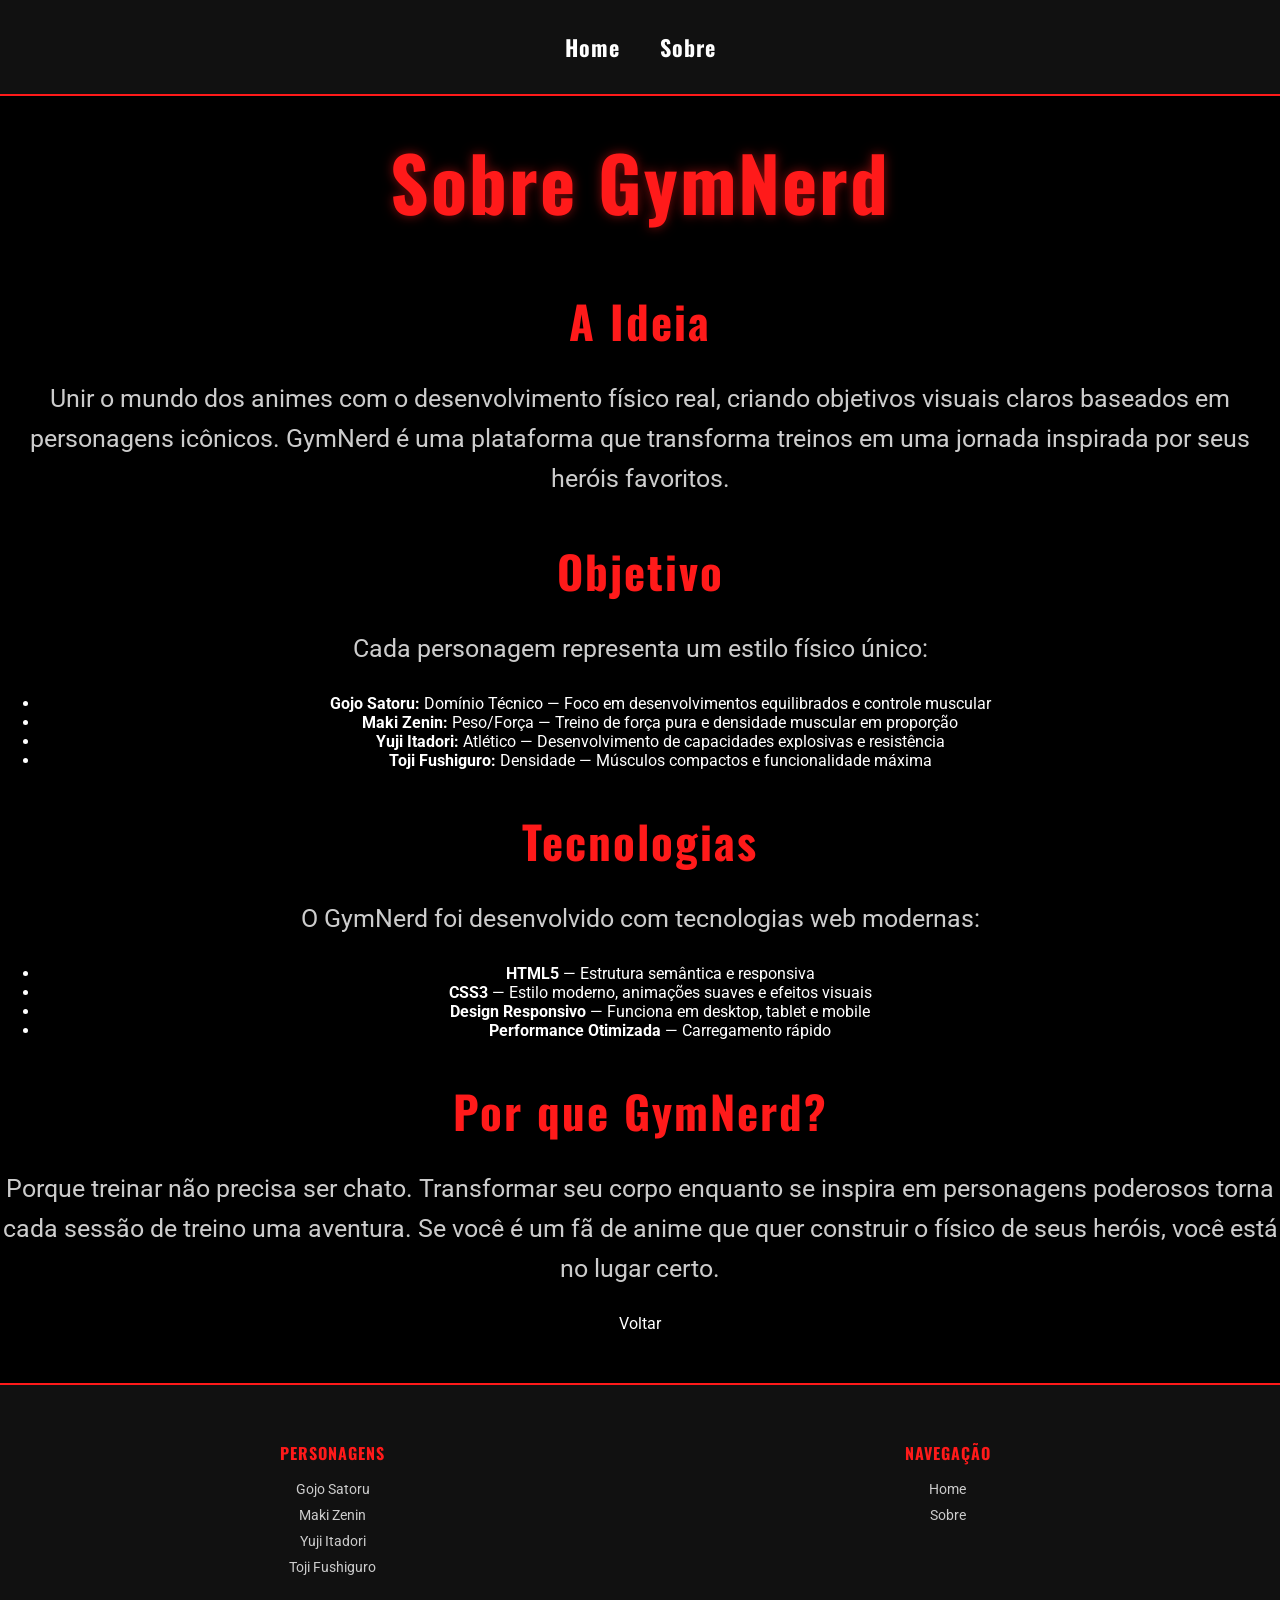
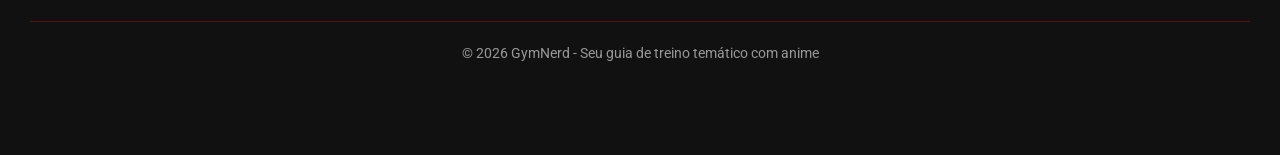
==== sobre.html @ f65ec995 "Create sobre.html criação da página sobre no meu site" ====
<!DOCTYPE html>
<html lang="pt-br">
  <head>
    <meta charset="UTF-8">
    <meta name="viewport" content="width=device-width, initial-scale=1.0">
    <title>Sobre - GymNerd</title>
    <link rel="stylesheet" href="style.css">
  </head>
  <body>
    <nav class="vasco">
      <ul>
        <li><a href="index.html">Home</a></li>
        <li><a href="sobre.html">Sobre</a></li>
      </ul>
    </nav>

    <main class="container-sobre">
      <h1 class="titulo-principal">Sobre GymNerd</h1>
      <div class="sobre-conteudo">
        <h2 class="titulo-sessao">A Ideia</h2>
        <p>Unir o mundo dos animes com o desenvolvimento físico real, criando objetivos visuais claros baseados em personagens icônicos. GymNerd é uma plataforma que transforma treinos em uma jornada inspirada por seus heróis favoritos.</p>

        <h2 class="titulo-sessao" id="objetivo">Objetivo</h2>
        <p>Cada personagem representa um estilo físico único:</p>
        <ul class="lista-tech">
          <li><strong>Gojo Satoru:</strong> Domínio Técnico — Foco em desenvolvimentos equilibrados e controle muscular</li>
          <li><strong>Maki Zenin:</strong> Peso/Força — Treino de força pura e densidade muscular em proporção</li>
          <li><strong>Yuji Itadori:</strong> Atlético — Desenvolvimento de capacidades explosivas e resistência</li>
          <li><strong>Toji Fushiguro:</strong> Densidade — Músculos compactos e funcionalidade máxima</li>
        </ul>

        <h2 class="titulo-sessao" id="tecnologias">Tecnologias</h2>
        <p>O GymNerd foi desenvolvido com tecnologias web modernas:</p>
        <ul class="lista-tech">
          <li><strong>HTML5</strong> — Estrutura semântica e responsiva</li>
          <li><strong>CSS3</strong> — Estilo moderno, animações suaves e efeitos visuais</li>
          <li><strong>Design Responsivo</strong> — Funciona em desktop, tablet e mobile</li>
          <li><strong>Performance Otimizada</strong> — Carregamento rápido</li>
        </ul>

        <h2 class="titulo-sessao">Por que GymNerd?</h2>
        <p>Porque treinar não precisa ser chato. Transformar seu corpo enquanto se inspira em personagens poderosos torna cada sessão de treino uma aventura. Se você é um fã de anime que quer construir o físico de seus heróis, você está no lugar certo.</p>
      </div>
      <a href="index.html" class="btn-builds">Voltar</a>
    </main>

    <footer class="rodape-principal">
      <div>
        <div class="rodape-section">
          <h3>PERSONAGENS</h3>
          <ul>
            <li><a href="treinos/1.gojo.html">Gojo Satoru</a></li>
            <li><a href="treinos/2.maki.html">Maki Zenin</a></li>
            <li><a href="treinos/3.itadori.html">Yuji Itadori</a></li>
            <li><a href="treinos/4.toji.html">Toji Fushiguro</a></li>
          </ul>
        </div>
        <div class="rodape-section">
          <h3>NAVEGAÇÃO</h3>
          <ul>
            <li><a href="index.html">Home</a></li>
            <li><a href="sobre.html">Sobre</a></li>
          </ul>
        </div>
      </div>
      <div class="rodape-bottom">
        <p>© 2026 GymNerd - Seu guia de treino temático com anime</p>
      </div>
    </footer>
  </body>
</html>
---- style.css ----
@import url('https://fonts.googleapis.com/css2?family=Oswald:wght@400;700&family=Roboto:wght@400;700&display=swap');

body {
    background: #000;
    color: #fff;
    font-family: 'Roboto', sans-serif;
    margin: 0;
    text-align: center;
}

html {
    scroll-behavior: smooth;
}

a {
    text-decoration: none;
    color: inherit;
}

h1, h2, h3, .titulo-principal {
    font-family: 'Oswald', sans-serif;
    letter-spacing: 2px;
    font-weight: 700;
}

p {
    font-family: 'Roboto', sans-serif;
    font-size: 25px;
    color: #ccc;
    line-height: 1.6;
    font-weight: 400;
}

.titulo-principal {
    font-size: 75px;
    color: #ff1a1a;
    margin-top: 30px;
    text-shadow: 0 0 12px rgba(255, 26, 26, 0.5);
}

.titulo-sessao {
    font-size: 45px;
    color: #ff1a1a;
    margin-bottom: 20px;
}

.secundario {
    color: #aaa;
    font-family: 'Oswald', sans-serif;
    font-size: 32px;
    font-weight: 700;
    letter-spacing: 2px;
    text-transform: uppercase;
}

.intro-section {
    max-width: 900px;
    margin: 40px auto;
    padding: 30px;
    background: linear-gradient(135deg, rgba(255, 26, 26, 0.1), rgba(255, 26, 26, 0.05));
    border-left: 4px solid #ff1a1a;
    border-radius: 8px;
    font-family: 'Roboto', sans-serif;
    font-size: 18px;
    line-height: 1.8;
    color: #ddd;
    animation: slideIn 0.6s ease-out;
}

.intro-section strong {
    color: #ff1a1a;
    font-weight: 700;
}

@keyframes slideIn {
    from {
        opacity: 0;
        transform: translateY(-20px);
    }
    to {
        opacity: 1;
        transform: translateY(0);
    }
}

nav.vasco {
    background: #111;
    border-bottom: 2px solid #ff1a1a;
    padding: 15px 0;
    position: sticky;
    top: 0;
    z-index: 100;
    transition: all 0.3s ease;
}

nav.vasco ul {
    display: flex;
    justify-content: center;
    gap: 40px;
    list-style: none;
    padding: 0;
}

nav.vasco li {
    font-family: 'Oswald', sans-serif;
    font-size: 22px;
    letter-spacing: 1px;
    font-weight: 700;
    transition: 0.3s;
}

nav.vasco li:hover {
    color: #ff1a1a;
    text-shadow: 0 0 10px #ff1a1a;
}

.cards {
    display: flex;
    flex-wrap: wrap;
    justify-content: center;
    gap: 30px;
    padding: 30px;
}

.card {
    width: 280px;
    background: #111;
    border-radius: 12px;
    overflow: hidden;
    transition: all 0.4s cubic-bezier(0.34, 1.56, 0.64, 1);
    border: 2px solid transparent;
    animation: fadeInUp 0.6s ease-out forwards;
    animation-delay: calc(var(--card-index) * 0.1s);
    position: relative;
}

@keyframes fadeInUp {
    from {
        opacity: 0;
        transform: translateY(40px);
    }
    to {
        opacity: 1;
        transform: translateY(0);
    }
}

.card img {
    width: 100%;
    height: 330px;
    object-fit: cover;
    transition: 0.5s;
}

.card-info {
    padding: 15px;
}

.card:hover img {
    transform: scale(1.1);
}

.card:hover {
    transform: translateY(-15px) scale(1.02);
    box-shadow: 0 15px 40px rgba(0, 0, 0, 0.5);
}

.card::after {
    content: "VER TREINO";
    position: absolute;
    bottom: 0;
    left: 0;
    right: 0;
    background: linear-gradient(180deg, transparent, rgba(0, 0, 0, 0.9));
    color: #fff;
    padding: 30px 15px 15px;
    font-family: 'Oswald', sans-serif;
    font-size: 14px;
    font-weight: 700;
    letter-spacing: 1px;
    text-align: center;
    transform: translateY(100%);
    transition: transform 0.3s ease;
    pointer-events: none;
}

.card:hover::after {
    transform: translateY(0);
}

.card-gojo {
    border: 2px solid #7729b3;
}

.card-gojo:hover {
    box-shadow: 0 0 20px #a29bfe, 0 0 40px rgba(162, 155, 254, 0.6);
}

.card-maki {
    border-color: #2ecc71;
}

.card-maki:hover {
    box-shadow: 0 0 25px #2ecc71;
}

.card-itadori {
    border-color: #ff4757;
}

.card-itadori:hover {
    box-shadow: 0 0 25px #ff4757;
}

.card-toji {
    border-color: #3742fa;
}

.card-toji:hover {
    box-shadow: 0 0 25px #3742fa;
}

.rodape-principal {
    background: #111;
    border-top: 2px solid #ff1a1a;
    padding: 40px 20px;
    margin-top: 50px;
}

.rodape-principal > div {
    max-width: 1200px;
    margin: 0 auto 30px;
    display: grid;
    grid-template-columns: repeat(auto-fit, minmax(250px, 1fr));
    gap: 30px;
}

.rodape-section h3 {
    font-family: 'Oswald', sans-serif;
    font-size: 16px;
    color: #ff1a1a;
    margin-bottom: 15px;
    letter-spacing: 1px;
}

.rodape-section ul {
    list-style: none;
    padding: 0;
}

.rodape-section li {
    margin-bottom: 10px;
    font-size: 14px;
}

.rodape-section a {
    color: #ccc;
    transition: 0.3s;
}

.rodape-section a:hover {
    color: #ff1a1a;
}

.rodape-bottom {
    display: flex !important;
    flex-direction: column !important; 
    align-items: center !important;    
    text-align: center !important;   
    gap: 15px;                      
    padding: 20px 10px;
    border-top: 1px solid rgba(255, 26, 26, 0.3);
    width: 100%;                    
}

.rodape-bottom > p {
    font-size: 14px !important;
    color: #999 !important;
    margin: 0;
}

.disclaimer {
    max-width: 800px;
    margin: 0 auto; 
}

.disclaimer p {
    font-size: 12px !important;
    color: #777 !important;
    line-height: 1.6 !important;
    margin: 0;
}

.disclaimer strong {
    color: #ff1a1a;
    font-weight: 700;
}

@media (max-width: 768px) {
    .titulo-principal {
        font-size: 45px;
    }
    .titulo-sessao {
        font-size: 32px;
    }
    .card {
        width: 100%;
        max-width: 320px;
    }
    .cards {
        gap: 20px;
        padding: 20px;
    }
    nav.vasco ul {
        gap: 20px;
        flex-wrap: wrap;
    }
    nav.vasco li {
        font-size: 18px;
    }
    .secundario {
        font-size: 24px;
    }
    .intro-section {
        padding: 20px;
        font-size: 16px;
        margin: 20px 10px;
    }
}
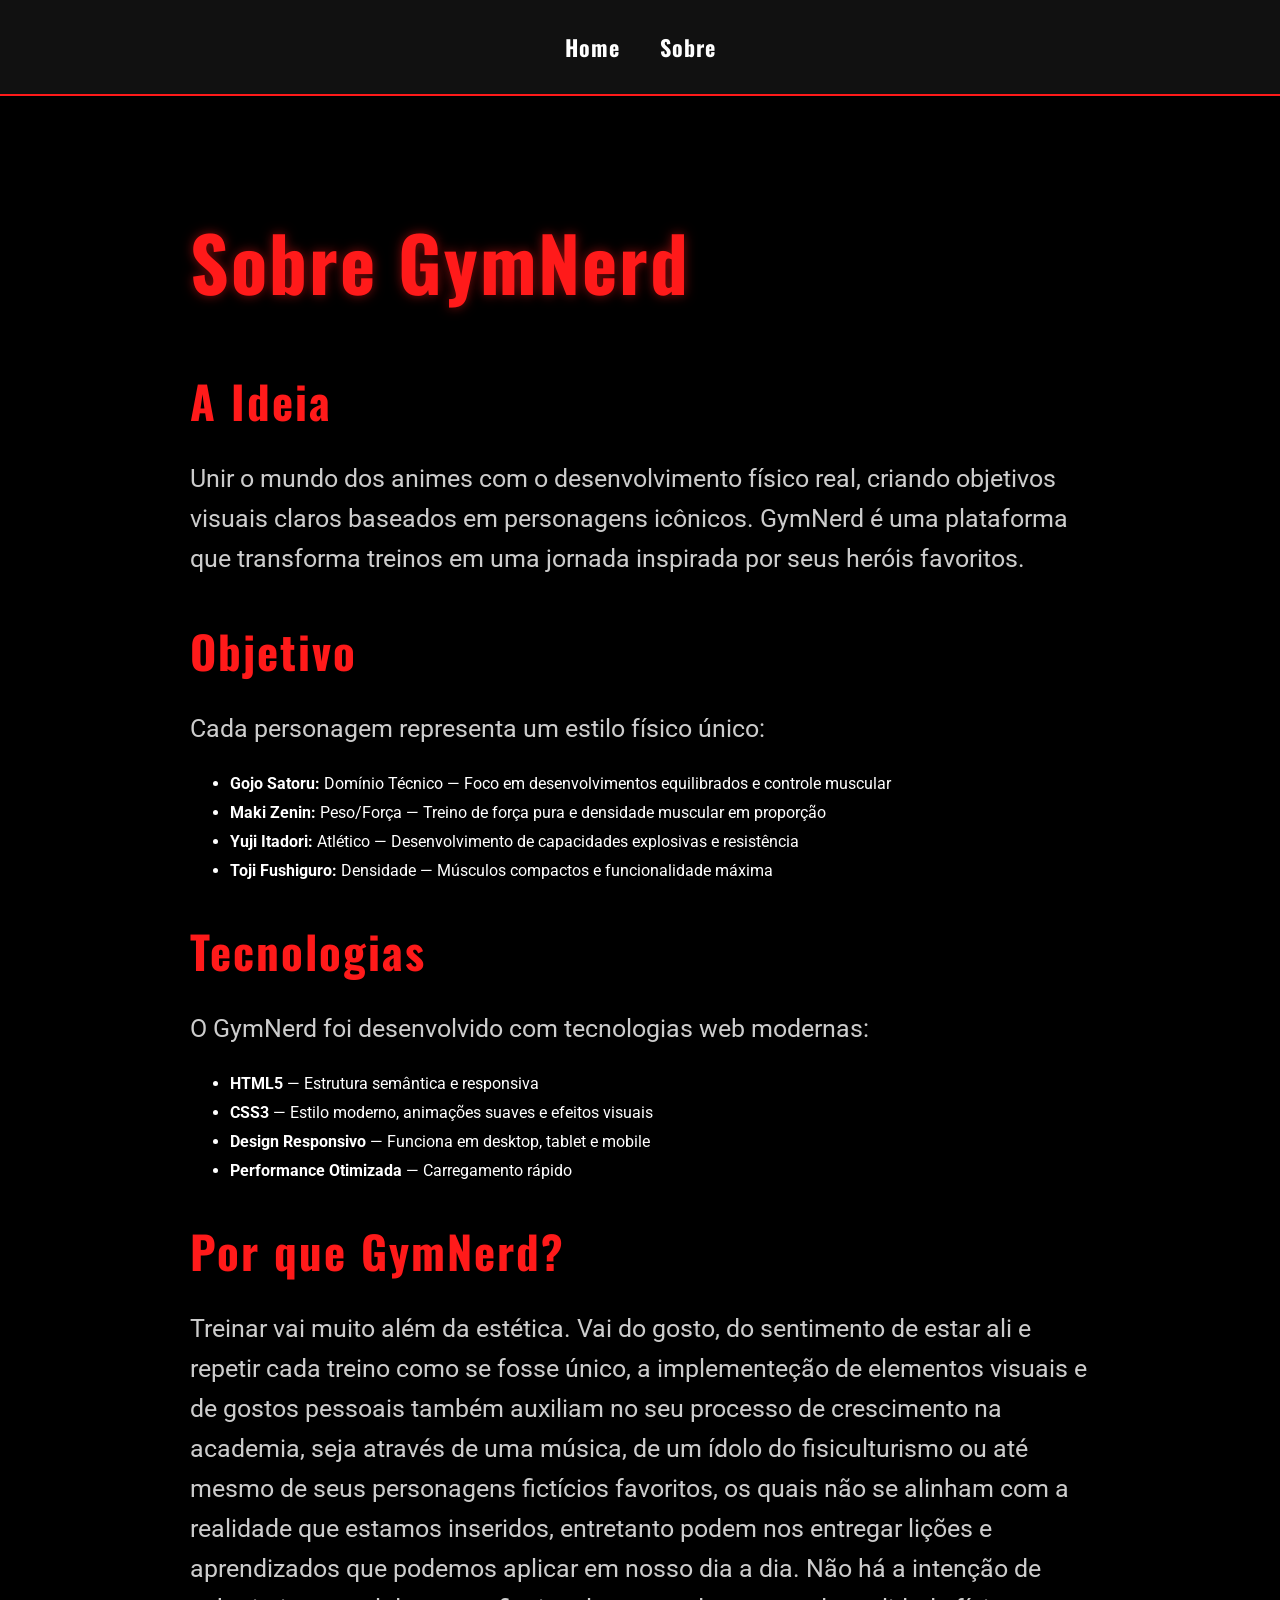
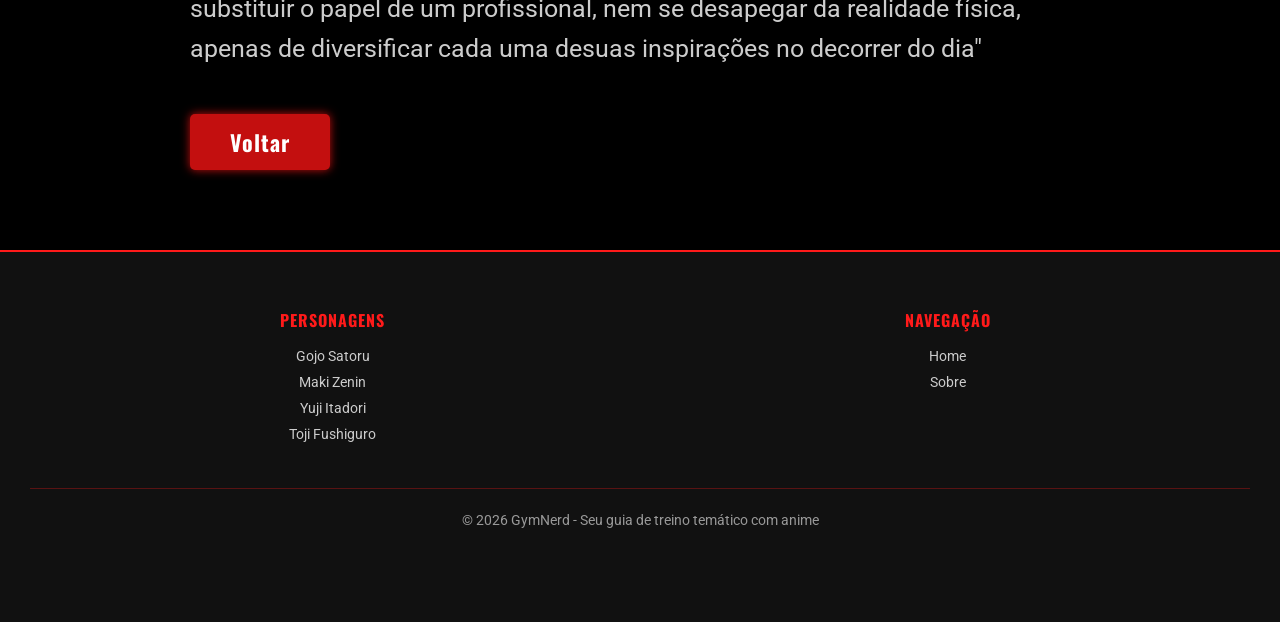
==== commit fcb0a170: "Update sobre.html" ====
--- a/sobre.html
+++ b/sobre.html
@@ -39,7 +39,7 @@
         </ul>
 
         <h2 class="titulo-sessao">Por que GymNerd?</h2>
-        <p>Porque treinar não precisa ser chato. Transformar seu corpo enquanto se inspira em personagens poderosos torna cada sessão de treino uma aventura. Se você é um fã de anime que quer construir o físico de seus heróis, você está no lugar certo.</p>
+        <p>Treinar vai muito além da estética. Vai do gosto, do sentimento de estar ali e repetir cada treino como se fosse único, a implementeção de elementos visuais e de gostos pessoais também auxiliam no seu processo de crescimento na academia, seja através de uma música, de um ídolo do fisiculturismo ou até mesmo de seus personagens fictícios favoritos, os quais não se alinham com a realidade que estamos inseridos, entretanto podem nos entregar lições e aprendizados que podemos aplicar em nosso dia a dia. Não há a intenção de substituir o papel de um profissional, nem se desapegar da realidade física, apenas de diversificar cada uma desuas inspirações no decorrer do dia" </p>
       </div>
       <a href="index.html" class="btn-builds">Voltar</a>
     </main>
--- a/style.css
+++ b/style.css
@@ -209,7 +209,7 @@
 }
 
 .card-itadori:hover {
-    box-shadow: 0 0 25px #ff4757;
+    box-shadow: 0 0 25px #c72936;
 }
 
 .card-toji {
@@ -218,6 +218,143 @@
 
 .card-toji:hover {
     box-shadow: 0 0 25px #3742fa;
+}
+
+.btn-builds {
+    padding: 12px 40px;
+    background: #c30f0f;
+    color: #fff;
+    font-family: 'Oswald', sans-serif;
+    font-size: 22px;
+    font-weight: 700;
+    letter-spacing: 1px;
+    border: none;
+    border-radius: 5px;
+    cursor: pointer;
+    transition: 0.3s;
+    box-shadow: 0 0 10px #c30f0f;
+    display: inline-block;
+    margin-top: 20px;
+}
+
+.btn-builds:hover {
+    background: #ff1a1a;
+    box-shadow: 0 0 25px #ff1a1a;
+    transform: scale(1.08);
+}
+
+.container-treino {
+    max-width: 800px;
+    margin: 50px auto;
+    padding: 20px;
+}
+
+.lista-exercicios {
+    list-style: none;
+    padding: 0;
+    text-align: left;
+}
+
+.lista-exercicios li {
+    background: #111;
+    margin-bottom: 15px;
+    padding: 18px;
+    border-radius: 8px;
+    border-left: 5px solid #fff;
+    transition: 0.3s;
+}
+
+.lista-exercicios li:hover {
+    transform: scale(1.02);
+    background: #1a1a1a;
+}
+
+.tema-gojo li {
+    border-left-color: #d39bfe;
+    box-shadow: 0 0 10px rgba(162, 155, 254, 0.3);
+}
+
+.tema-gojo li:hover {
+    box-shadow: 0 0 10px #a29bfe, 0 0 20px #a29bfe, 0 0 40px rgba(162, 155, 254, 0.5);
+}
+
+.tema-maki li {
+    border-left-color: #00ff88;
+    box-shadow: 0 0 15px rgba(0, 255, 136, 0.5);
+}
+
+.tema-maki li:hover {
+    box-shadow: 0 0 20px rgba(46, 204, 113, 0.7);
+}
+
+.tema-itadori li {
+    border-left-color: #ff4757;
+    box-shadow: 0 0 10px rgba(255, 71, 87, 0.3);
+}
+
+.tema-itadori li:hover {
+    box-shadow: 0 0 20px rgba(255, 71, 87, 0.7);
+}
+
+.tema-toji li {
+    border-left-color: #001aff;
+    box-shadow: 0 0 15px rgba(0, 26, 255, 0.5);
+}
+
+.tema-toji li:hover {
+    box-shadow: 0 0 20px rgba(55, 66, 250, 0.7);
+}
+
+.tema-maki .titulo-sessao {
+    color: #00ff88;
+    text-shadow: 0 0 10px #00ff88;
+}
+
+.tema-maki .titulo-principal {
+    color: #00ff88;
+    text-shadow: 0 0 15px rgba(0, 255, 136, 0.85);
+}
+
+.tema-gojo .titulo-principal {
+    color: #c7c2ff;
+    animation: glowPulseGojo 7.55s infinite ease-in-out;
+}
+
+.tema-toji .titulo-principal {
+    color: #0d1cff;
+    text-shadow: 0 0 15px rgba(13, 28, 255, 0.85);
+}
+
+.tema-gojo .titulo-sessao {
+    color: #c7c2ff;
+    text-shadow: 0 0 10px #a29bfe, 0 0 25px rgba(162, 155, 254, 0.6);
+    animation: glowPulseGojo 10s infinite ease-in-out;
+}
+
+.tema-itadori .titulo-sessao {
+    color: #ff4757;
+    text-shadow: 0 0 10px #ff4757;
+}
+
+.tema-toji .titulo-sessao {
+    color: #001aff;
+    text-shadow: 0 0 10px #001aff;
+}
+
+.container-sobre {
+    max-width: 900px;
+    margin: 60px auto;
+    padding: 20px;
+    text-align: left;
+}
+
+.sobre-conteudo p {
+    color: #ccc;
+    line-height: 1.6;
+}
+
+.lista-tech li {
+    margin-bottom: 10px;
 }
 
 .rodape-principal {
@@ -290,10 +427,20 @@
     line-height: 1.6 !important;
     margin: 0;
 }
-
 .disclaimer strong {
     color: #ff1a1a;
     font-weight: 700;
+}
+@keyframes glowPulseGojo {
+    0% {
+        text-shadow: 0 0 5px #a29bfe, 0 0 10px #a29bfe;
+    }
+    50% {
+        text-shadow: 0 0 20px #a29bfe, 0 0 40px #a29bfe;
+    }
+    100% {
+        text-shadow: 0 0 5px #a29bfe, 0 0 10px #a29bfe;
+    }
 }
 
 @media (max-width: 768px) {
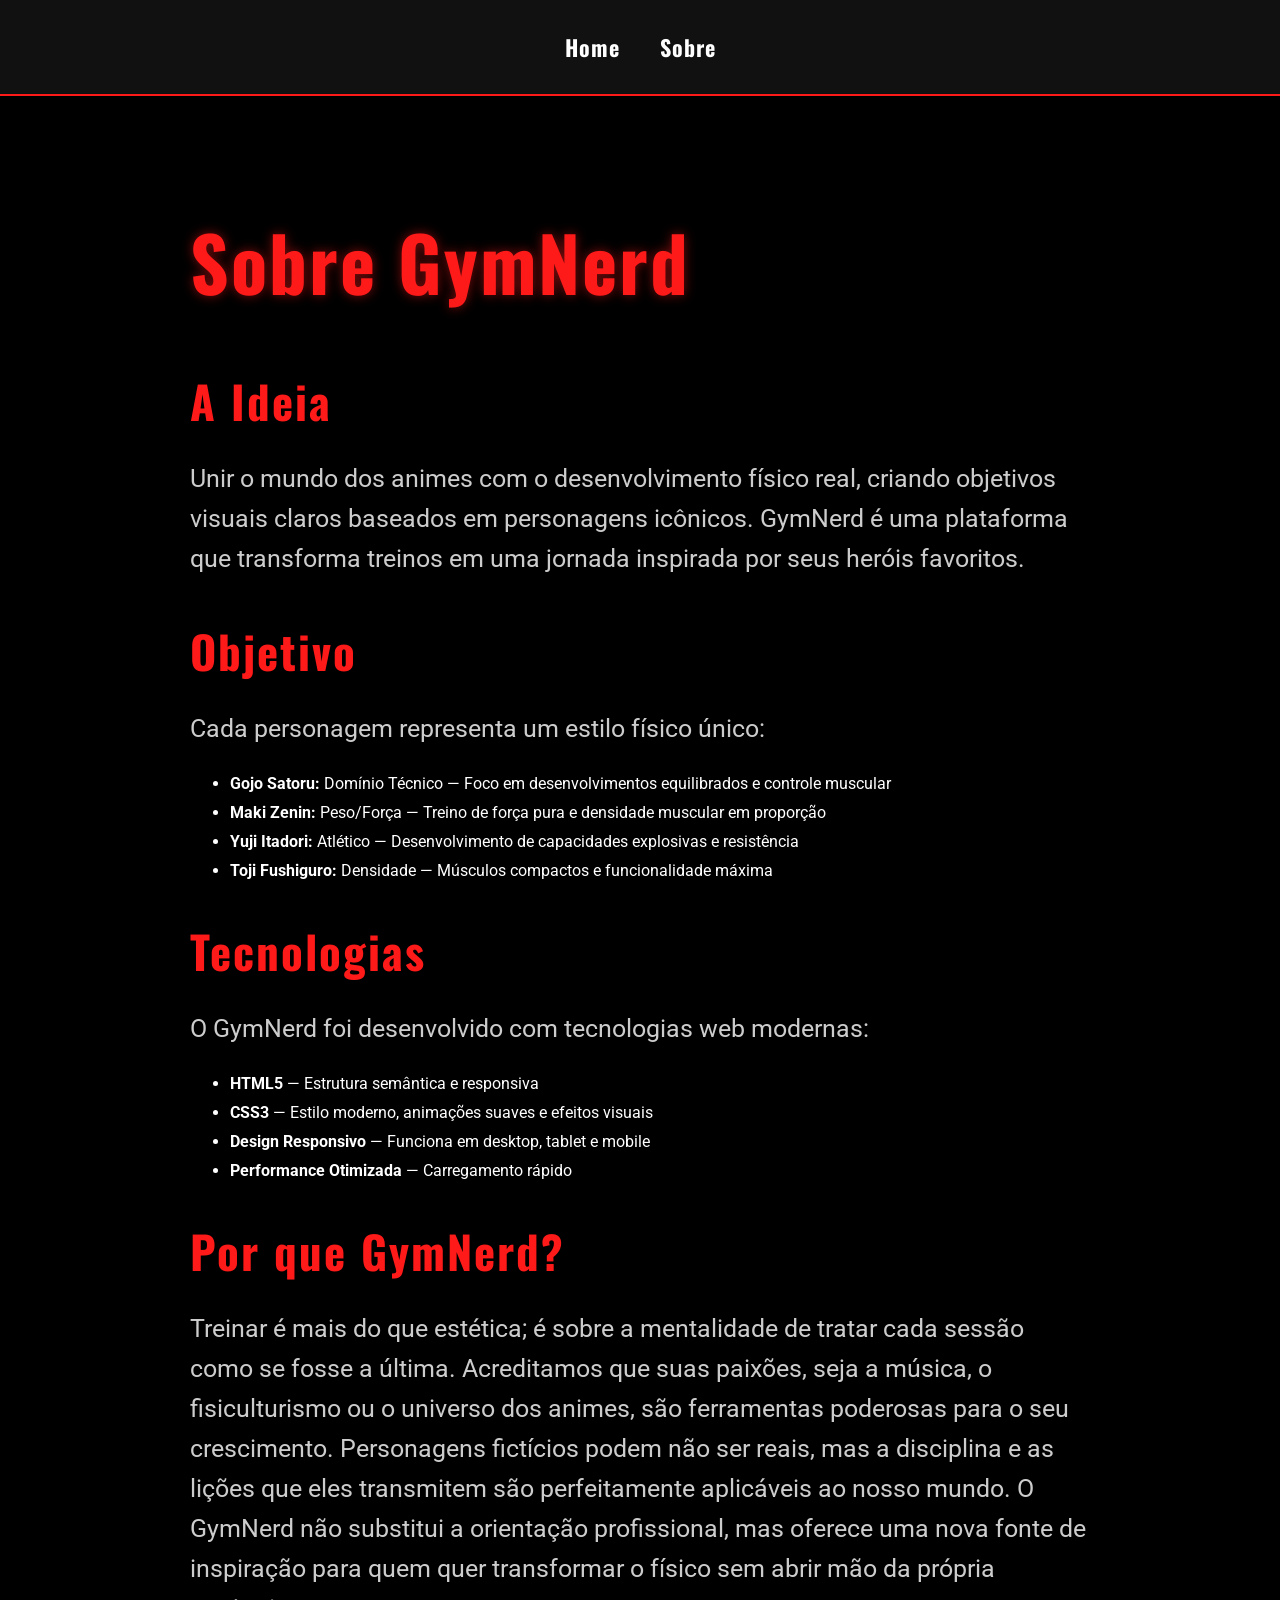
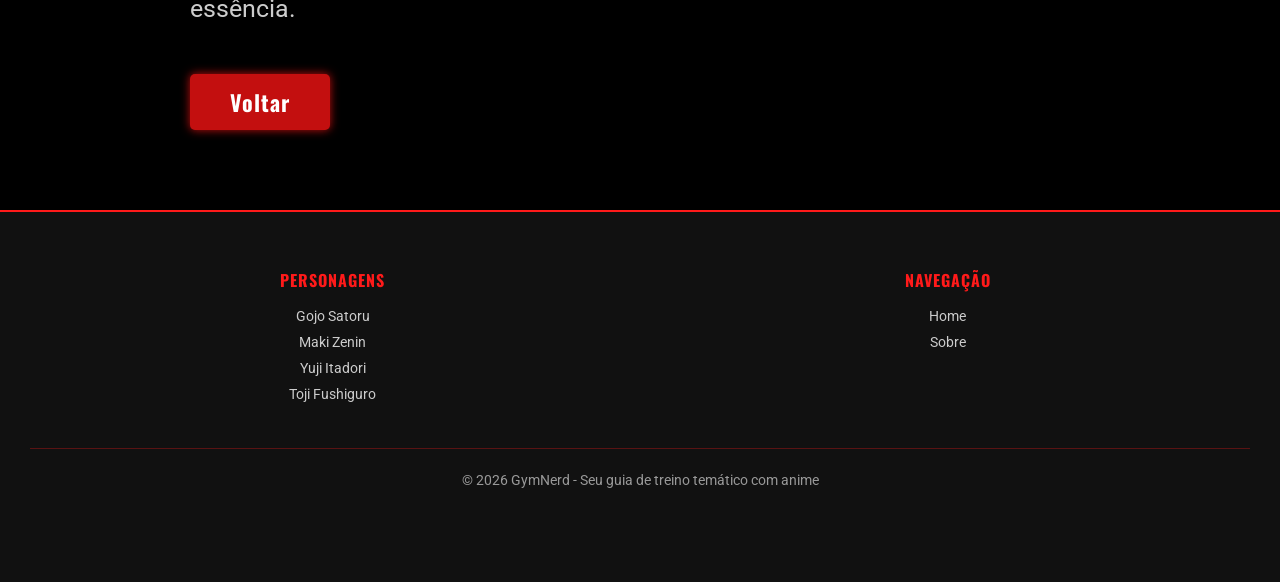
==== commit 477fa852: "Update sobre.html" ====
--- a/sobre.html
+++ b/sobre.html
@@ -39,8 +39,7 @@
         </ul>
 
         <h2 class="titulo-sessao">Por que GymNerd?</h2>
-        <p>Treinar vai muito além da estética. Vai do gosto, do sentimento de estar ali e repetir cada treino como se fosse único, a implementeção de elementos visuais e de gostos pessoais também auxiliam no seu processo de crescimento na academia, seja através de uma música, de um ídolo do fisiculturismo ou até mesmo de seus personagens fictícios favoritos, os quais não se alinham com a realidade que estamos inseridos, entretanto podem nos entregar lições e aprendizados que podemos aplicar em nosso dia a dia. Não há a intenção de substituir o papel de um profissional, nem se desapegar da realidade física, apenas de diversificar cada uma desuas inspirações no decorrer do dia" </p>
-      </div>
+        <p>Treinar é mais do que estética; é sobre a mentalidade de tratar cada sessão como se fosse a última. Acreditamos que suas paixões, seja a música, o fisiculturismo ou o universo dos animes, são ferramentas poderosas para o seu crescimento. Personagens fictícios podem não ser reais, mas a disciplina e as lições que eles transmitem são perfeitamente aplicáveis ao nosso mundo. O GymNerd não substitui a orientação profissional, mas oferece uma nova fonte de inspiração para quem quer transformar o físico sem abrir mão da própria essência.</div>
       <a href="index.html" class="btn-builds">Voltar</a>
     </main>
 
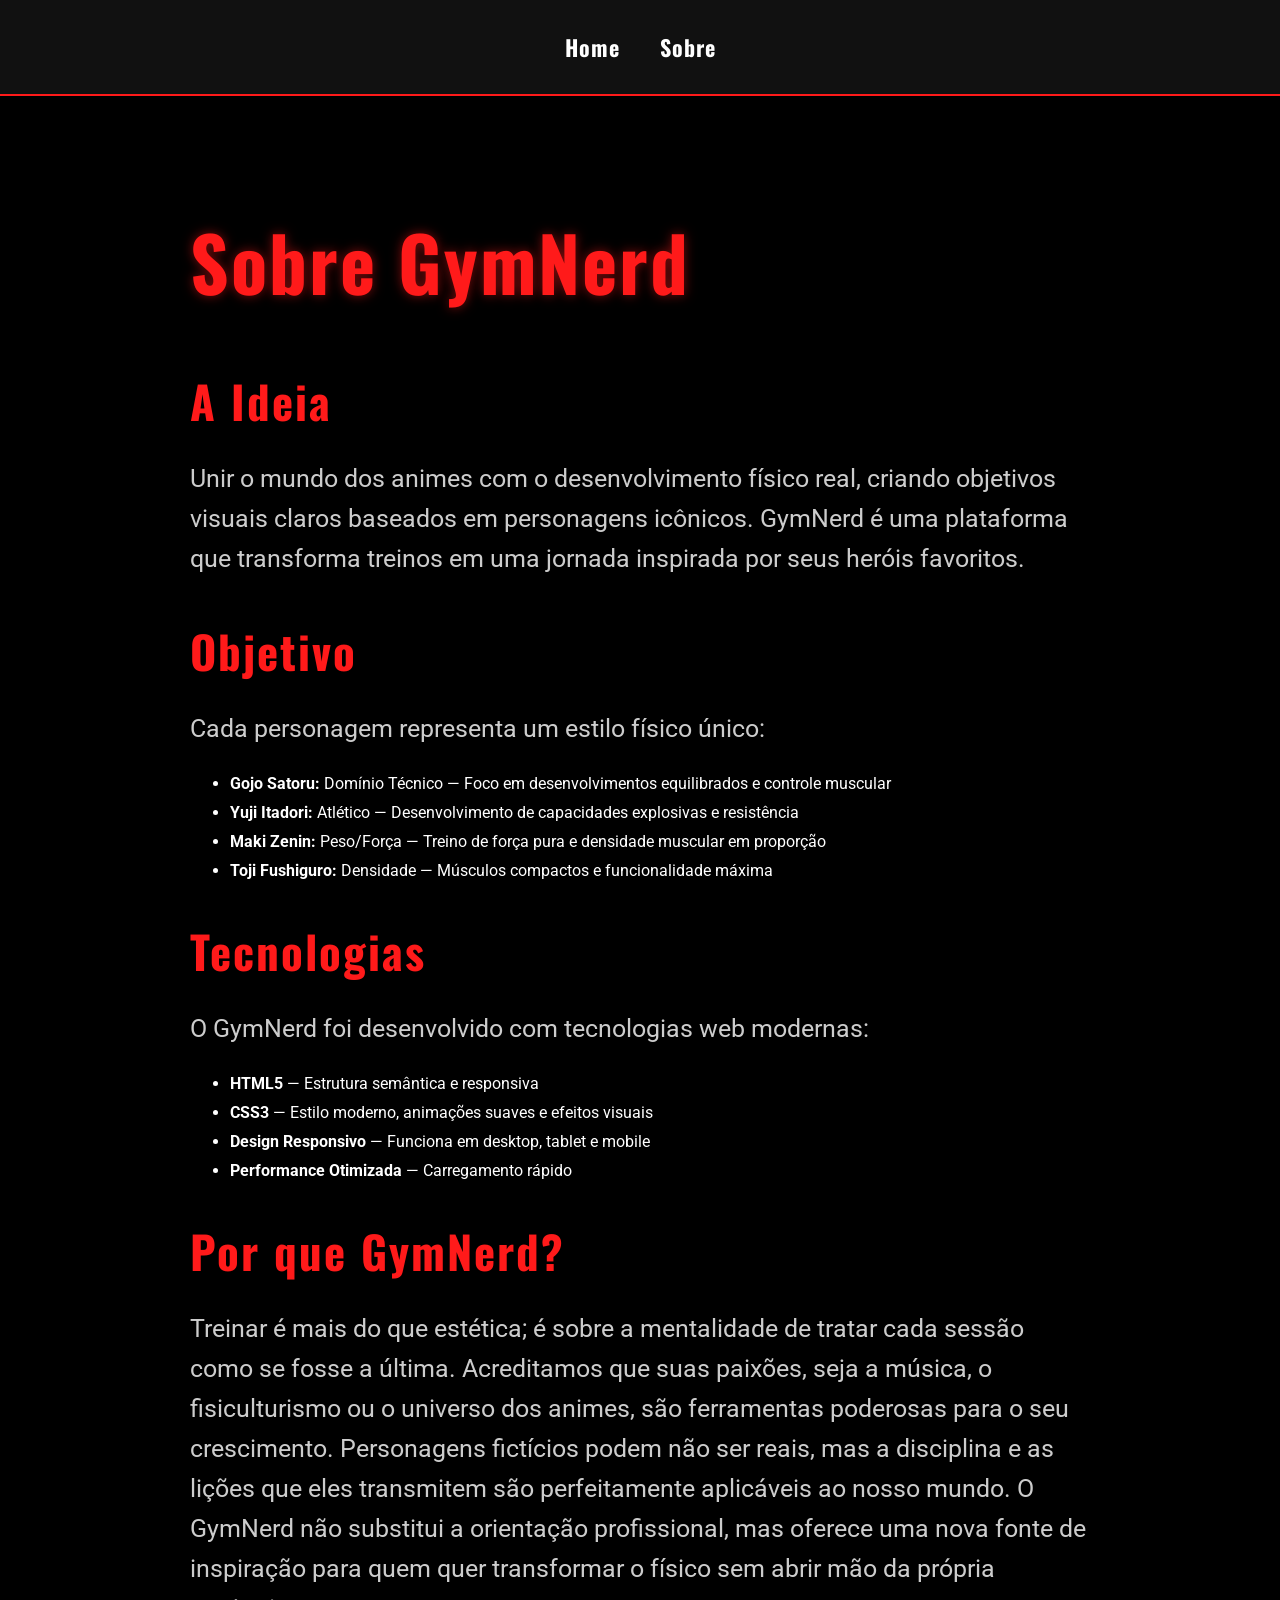
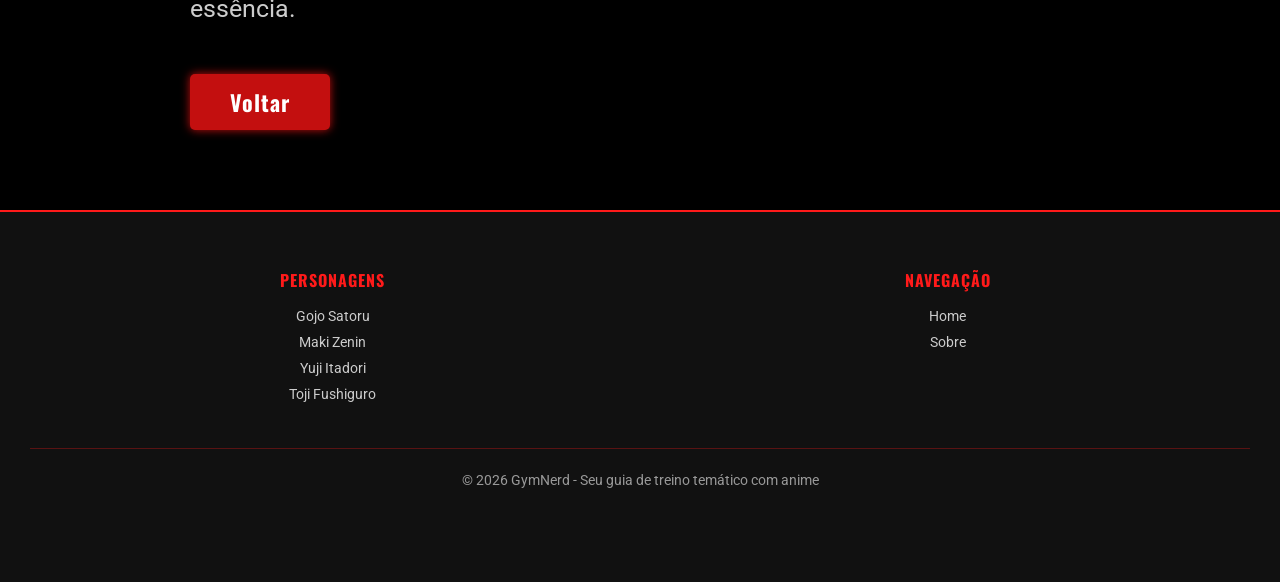
==== commit fe38cddf: "Update sobre.html" ====
--- a/sobre.html
+++ b/sobre.html
@@ -24,8 +24,8 @@
         <p>Cada personagem representa um estilo físico único:</p>
         <ul class="lista-tech">
           <li><strong>Gojo Satoru:</strong> Domínio Técnico — Foco em desenvolvimentos equilibrados e controle muscular</li>
+          <li><strong>Yuji Itadori:</strong> Atlético — Desenvolvimento de capacidades explosivas e resistência</li>
           <li><strong>Maki Zenin:</strong> Peso/Força — Treino de força pura e densidade muscular em proporção</li>
-          <li><strong>Yuji Itadori:</strong> Atlético — Desenvolvimento de capacidades explosivas e resistência</li>
           <li><strong>Toji Fushiguro:</strong> Densidade — Músculos compactos e funcionalidade máxima</li>
         </ul>
 
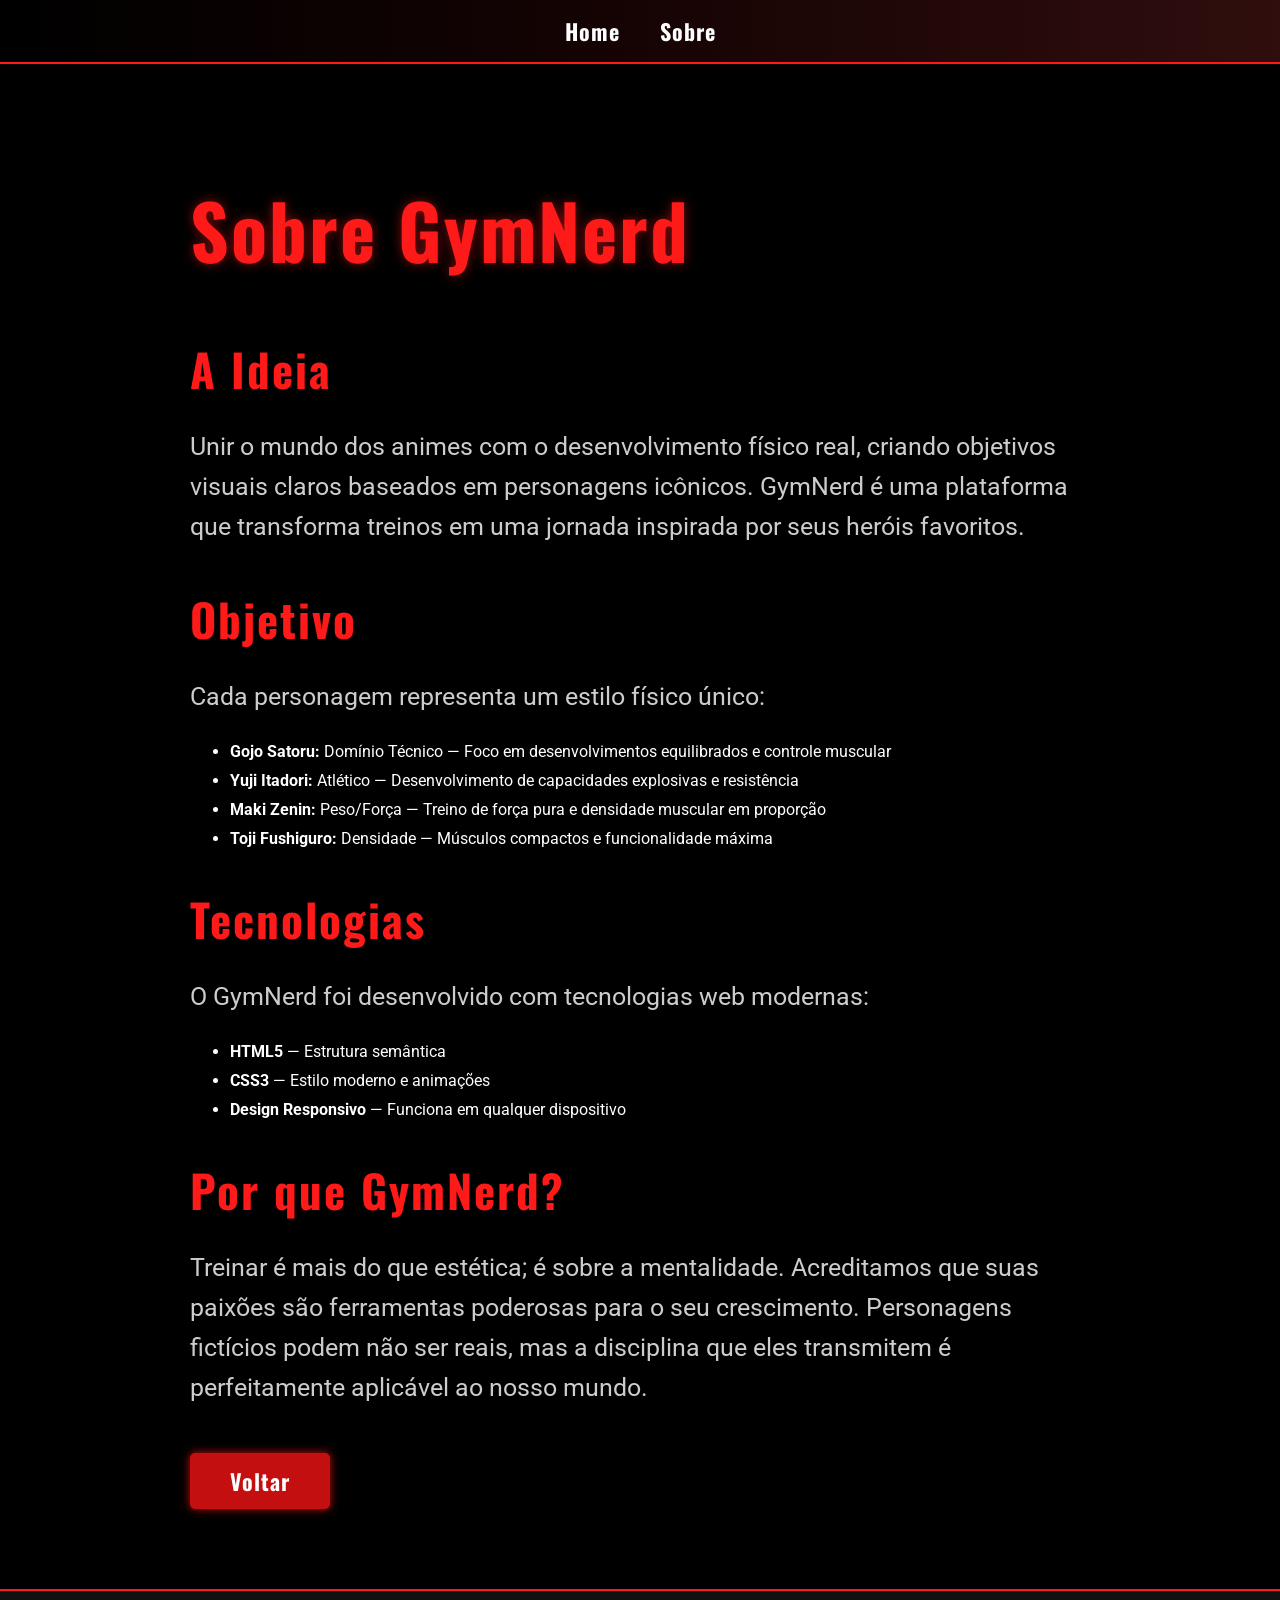
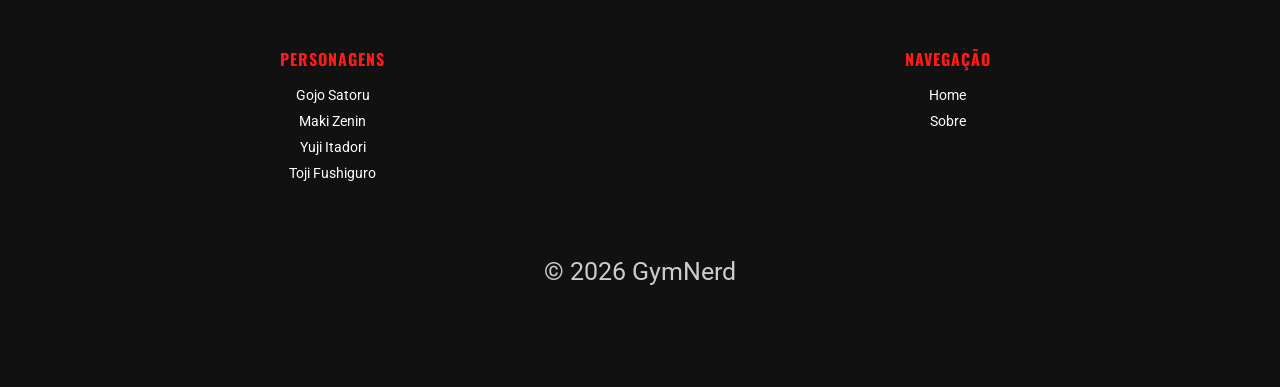
==== commit 2eac794d: "Update sobre.html" ====
--- a/sobre.html
+++ b/sobre.html
@@ -1,70 +1,70 @@
 <!DOCTYPE html>
 <html lang="pt-br">
-  <head>
+<head>
     <meta charset="UTF-8">
     <meta name="viewport" content="width=device-width, initial-scale=1.0">
     <title>Sobre - GymNerd</title>
     <link rel="stylesheet" href="style.css">
-  </head>
-  <body>
+</head>
+<body>
     <nav class="vasco">
-      <ul>
-        <li><a href="index.html">Home</a></li>
-        <li><a href="sobre.html">Sobre</a></li>
-      </ul>
+        <ul>
+            <li><a href="index.html">Home</a></li>
+            <li><a href="sobre.html">Sobre</a></li>
+        </ul>
     </nav>
 
     <main class="container-sobre">
-      <h1 class="titulo-principal">Sobre GymNerd</h1>
-      <div class="sobre-conteudo">
-        <h2 class="titulo-sessao">A Ideia</h2>
-        <p>Unir o mundo dos animes com o desenvolvimento físico real, criando objetivos visuais claros baseados em personagens icônicos. GymNerd é uma plataforma que transforma treinos em uma jornada inspirada por seus heróis favoritos.</p>
+        <h1 class="titulo-principal">Sobre GymNerd</h1>
+        <div class="sobre-conteudo">
+            <h2 class="titulo-sessao">A Ideia</h2>
+            <p>Unir o mundo dos animes com o desenvolvimento físico real, criando objetivos visuais claros baseados em personagens icônicos. GymNerd é uma plataforma que transforma treinos em uma jornada inspirada por seus heróis favoritos.</p>
 
-        <h2 class="titulo-sessao" id="objetivo">Objetivo</h2>
-        <p>Cada personagem representa um estilo físico único:</p>
-        <ul class="lista-tech">
-          <li><strong>Gojo Satoru:</strong> Domínio Técnico — Foco em desenvolvimentos equilibrados e controle muscular</li>
-          <li><strong>Yuji Itadori:</strong> Atlético — Desenvolvimento de capacidades explosivas e resistência</li>
-          <li><strong>Maki Zenin:</strong> Peso/Força — Treino de força pura e densidade muscular em proporção</li>
-          <li><strong>Toji Fushiguro:</strong> Densidade — Músculos compactos e funcionalidade máxima</li>
-        </ul>
+            <h2 class="titulo-sessao" id="objetivo">Objetivo</h2>
+            <p>Cada personagem representa um estilo físico único:</p>
+            <ul class="lista-tech">
+                <li><strong>Gojo Satoru:</strong> Domínio Técnico — Foco em desenvolvimentos equilibrados e controle muscular</li>
+                <li><strong>Yuji Itadori:</strong> Atlético — Desenvolvimento de capacidades explosivas e resistência</li>
+                <li><strong>Maki Zenin:</strong> Peso/Força — Treino de força pura e densidade muscular em proporção</li>
+                <li><strong>Toji Fushiguro:</strong> Densidade — Músculos compactos e funcionalidade máxima</li>
+            </ul>
 
-        <h2 class="titulo-sessao" id="tecnologias">Tecnologias</h2>
-        <p>O GymNerd foi desenvolvido com tecnologias web modernas:</p>
-        <ul class="lista-tech">
-          <li><strong>HTML5</strong> — Estrutura semântica e responsiva</li>
-          <li><strong>CSS3</strong> — Estilo moderno, animações suaves e efeitos visuais</li>
-          <li><strong>Design Responsivo</strong> — Funciona em desktop, tablet e mobile</li>
-          <li><strong>Performance Otimizada</strong> — Carregamento rápido</li>
-        </ul>
+            <h2 class="titulo-sessao" id="tecnologias">Tecnologias</h2>
+            <p>O GymNerd foi desenvolvido com tecnologias web modernas:</p>
+            <ul class="lista-tech">
+                <li><strong>HTML5</strong> — Estrutura semântica</li>
+                <li><strong>CSS3</strong> — Estilo moderno e animações</li>
+                <li><strong>Design Responsivo</strong> — Funciona em qualquer dispositivo</li>
+            </ul>
 
-        <h2 class="titulo-sessao">Por que GymNerd?</h2>
-        <p>Treinar é mais do que estética; é sobre a mentalidade de tratar cada sessão como se fosse a última. Acreditamos que suas paixões, seja a música, o fisiculturismo ou o universo dos animes, são ferramentas poderosas para o seu crescimento. Personagens fictícios podem não ser reais, mas a disciplina e as lições que eles transmitem são perfeitamente aplicáveis ao nosso mundo. O GymNerd não substitui a orientação profissional, mas oferece uma nova fonte de inspiração para quem quer transformar o físico sem abrir mão da própria essência.</div>
-      <a href="index.html" class="btn-builds">Voltar</a>
+            <h2 class="titulo-sessao">Por que GymNerd?</h2>
+            <p>Treinar é mais do que estética; é sobre a mentalidade. Acreditamos que suas paixões são ferramentas poderosas para o seu crescimento. Personagens fictícios podem não ser reais, mas a disciplina que eles transmitem é perfeitamente aplicável ao nosso mundo.</p>
+        </div>
+        <a href="index.html" class="btn-builds">Voltar</a>
     </main>
 
     <footer class="rodape-principal">
-      <div>
-        <div class="rodape-section">
-          <h3>PERSONAGENS</h3>
-          <ul>
-            <li><a href="treinos/1.gojo.html">Gojo Satoru</a></li>
-            <li><a href="treinos/2.maki.html">Maki Zenin</a></li>
-            <li><a href="treinos/3.itadori.html">Yuji Itadori</a></li>
-            <li><a href="treinos/4.toji.html">Toji Fushiguro</a></li>
-          </ul>
+        <div>
+            <div class="rodape-section">
+                <h3>PERSONAGENS</h3>
+                <ul>
+                    <li><a href="treinos/1.gojo.html">Gojo Satoru</a></li>
+                    <li><a href="treinos/2.maki.html">Maki Zenin</a></li>
+                    <li><a href="treinos/3.itadori.html">Yuji Itadori</a></li>
+                    <li><a href="treinos/4.toji.html">Toji Fushiguro</a></li>
+                </ul>
+            </div>
+            <div class="rodape-section">
+                <h3>NAVEGAÇÃO</h3>
+                <ul>
+                    <li><a href="index.html">Home</a></li>
+                    <li><a href="sobre.html">Sobre</a></li>
+                </ul>
+            </div>
         </div>
-        <div class="rodape-section">
-          <h3>NAVEGAÇÃO</h3>
-          <ul>
-            <li><a href="index.html">Home</a></li>
-            <li><a href="sobre.html">Sobre</a></li>
-          </ul>
+        <div class="rodape-bottom">
+            <p>© 2026 GymNerd</p>
         </div>
-      </div>
-      <div class="rodape-bottom">
-        <p>© 2026 GymNerd - Seu guia de treino temático com anime</p>
-      </div>
     </footer>
-  </body>
+</body>
 </html>
--- a/style.css
+++ b/style.css
@@ -84,12 +84,19 @@
 }
 
 nav.vasco {
-    background: #111;
-    border-bottom: 2px solid #ff1a1a;
-    padding: 15px 0;
+    background: linear-gradient(90deg, 
+        rgba(0, 0, 0, 0.85) 0%, 
+        rgba(26, 4, 4, 0.85) 50%, 
+        rgba(56, 16, 16, 0.85) 100%
+    );
+    backdrop-filter: blur(12px);
+    -webkit-backdrop-filter: blur(12px);
     position: sticky;
     top: 0;
-    z-index: 100;
+    z-index: 1000;
+    padding: 15px 0;
+    border-bottom: 2px solid #ff1a1a;
+    box-shadow: 0 4px 30px rgba(0, 0, 0, 0.5), 0 0 15px rgba(255, 26, 26, 0.1);
     transition: all 0.3s ease;
 }
 
@@ -99,6 +106,7 @@
     gap: 40px;
     list-style: none;
     padding: 0;
+    margin: 0;
 }
 
 nav.vasco li {
@@ -130,7 +138,6 @@
     transition: all 0.4s cubic-bezier(0.34, 1.56, 0.64, 1);
     border: 2px solid transparent;
     animation: fadeInUp 0.6s ease-out forwards;
-    animation-delay: calc(var(--card-index) * 0.1s);
     position: relative;
 }
 
@@ -188,37 +195,17 @@
     transform: translateY(0);
 }
 
-.card-gojo {
-    border: 2px solid #7729b3;
-}
-
-.card-gojo:hover {
-    box-shadow: 0 0 20px #a29bfe, 0 0 40px rgba(162, 155, 254, 0.6);
-}
-
-.card-maki {
-    border-color: #2ecc71;
-}
-
-.card-maki:hover {
-    box-shadow: 0 0 25px #2ecc71;
-}
-
-.card-itadori {
-    border-color: #ff4757;
-}
-
-.card-itadori:hover {
-    box-shadow: 0 0 25px #c72936;
-}
-
-.card-toji {
-    border-color: #3742fa;
-}
-
-.card-toji:hover {
-    box-shadow: 0 0 25px #3742fa;
-}
+.card-gojo { border: 2px solid #7729b3; }
+.card-gojo:hover { box-shadow: 0 0 20px #a29bfe, 0 0 40px rgba(162, 155, 254, 0.6); }
+
+.card-maki { border-color: #2ecc71; }
+.card-maki:hover { box-shadow: 0 0 25px #2ecc71; }
+
+.card-itadori { border-color: #ff4757; }
+.card-itadori:hover { box-shadow: 0 0 25px #ad2530; }
+
+.card-toji { border-color: #3742fa; }
+.card-toji:hover { box-shadow: 0 0 25px #3742fa; }
 
 .btn-builds {
     padding: 12px 40px;
@@ -269,77 +256,25 @@
     background: #1a1a1a;
 }
 
-.tema-gojo li {
-    border-left-color: #d39bfe;
-    box-shadow: 0 0 10px rgba(162, 155, 254, 0.3);
-}
-
-.tema-gojo li:hover {
-    box-shadow: 0 0 10px #a29bfe, 0 0 20px #a29bfe, 0 0 40px rgba(162, 155, 254, 0.5);
-}
-
-.tema-maki li {
-    border-left-color: #00ff88;
-    box-shadow: 0 0 15px rgba(0, 255, 136, 0.5);
-}
-
-.tema-maki li:hover {
-    box-shadow: 0 0 20px rgba(46, 204, 113, 0.7);
-}
-
-.tema-itadori li {
-    border-left-color: #ff4757;
-    box-shadow: 0 0 10px rgba(255, 71, 87, 0.3);
-}
-
-.tema-itadori li:hover {
-    box-shadow: 0 0 20px rgba(255, 71, 87, 0.7);
-}
-
-.tema-toji li {
-    border-left-color: #001aff;
-    box-shadow: 0 0 15px rgba(0, 26, 255, 0.5);
-}
-
-.tema-toji li:hover {
-    box-shadow: 0 0 20px rgba(55, 66, 250, 0.7);
-}
-
-.tema-maki .titulo-sessao {
-    color: #00ff88;
-    text-shadow: 0 0 10px #00ff88;
-}
-
-.tema-maki .titulo-principal {
-    color: #00ff88;
-    text-shadow: 0 0 15px rgba(0, 255, 136, 0.85);
-}
-
-.tema-gojo .titulo-principal {
-    color: #c7c2ff;
-    animation: glowPulseGojo 7.55s infinite ease-in-out;
-}
-
-.tema-toji .titulo-principal {
-    color: #0d1cff;
-    text-shadow: 0 0 15px rgba(13, 28, 255, 0.85);
-}
-
-.tema-gojo .titulo-sessao {
-    color: #c7c2ff;
-    text-shadow: 0 0 10px #a29bfe, 0 0 25px rgba(162, 155, 254, 0.6);
-    animation: glowPulseGojo 10s infinite ease-in-out;
-}
-
-.tema-itadori .titulo-sessao {
-    color: #ff4757;
-    text-shadow: 0 0 10px #ff4757;
-}
-
-.tema-toji .titulo-sessao {
-    color: #001aff;
-    text-shadow: 0 0 10px #001aff;
-}
+.tema-gojo li { border-left-color: #d39bfe; }
+.tema-gojo li:hover { box-shadow: 0 0 10px #a29bfe, 0 0 20px #a29bfe, 0 0 40px rgba(162, 155, 254, 0.5); }
+
+.tema-maki li { border-left-color: #00ff88; }
+.tema-maki li:hover { box-shadow: 0 0 20px rgba(46, 204, 113, 0.7); }
+
+.tema-itadori li { border-left-color: #ff4757; }
+.tema-itadori li:hover { box-shadow: 0 0 20px rgba(255, 71, 87, 0.7); }
+
+.tema-toji li { border-left-color: #001aff; }
+.tema-toji li:hover { box-shadow: 0 0 20px rgba(55, 66, 250, 0.7); }
+
+.tema-maki .titulo-sessao { color: #00ff88; text-shadow: 0 0 10px #00ff88; }
+.tema-maki .titulo-principal { color: #00ff88; text-shadow: 0 0 15px rgba(0, 255, 136, 0.85); }
+.tema-gojo .titulo-principal { color: #c7c2ff; animation: glowPulseGojo 7.55s infinite ease-in-out; }
+.tema-toji .titulo-principal { color: #0d1cff; text-shadow: 0 0 15px rgba(13, 28, 255, 0.85); }
+.tema-gojo .titulo-sessao { color: #c7c2ff; text-shadow: 0 0 10px #a29bfe, 0 0 25px rgba(162, 155, 254, 0.6); animation: glowPulseGojo 10s infinite ease-in-out; }
+.tema-itadori .titulo-sessao { color: #ff4757; text-shadow: 0 0 10px #ff4757; }
+.tema-toji .titulo-sessao { color: #001aff; text-shadow: 0 0 10px #001aff; }
 
 .container-sobre {
     max-width: 900px;
@@ -391,86 +326,4 @@
 }
 
 .rodape-section a {
-    color: #ccc;
-    transition: 0.3s;
-}
-
-.rodape-section a:hover {
-    color: #ff1a1a;
-}
-
-.rodape-bottom {
-    display: flex !important;
-    flex-direction: column !important; 
-    align-items: center !important;    
-    text-align: center !important;   
-    gap: 15px;                      
-    padding: 20px 10px;
-    border-top: 1px solid rgba(255, 26, 26, 0.3);
-    width: 100%;                    
-}
-
-.rodape-bottom > p {
-    font-size: 14px !important;
-    color: #999 !important;
-    margin: 0;
-}
-
-.disclaimer {
-    max-width: 800px;
-    margin: 0 auto; 
-}
-
-.disclaimer p {
-    font-size: 12px !important;
-    color: #777 !important;
-    line-height: 1.6 !important;
-    margin: 0;
-}
-.disclaimer strong {
-    color: #ff1a1a;
-    font-weight: 700;
-}
-@keyframes glowPulseGojo {
-    0% {
-        text-shadow: 0 0 5px #a29bfe, 0 0 10px #a29bfe;
-    }
-    50% {
-        text-shadow: 0 0 20px #a29bfe, 0 0 40px #a29bfe;
-    }
-    100% {
-        text-shadow: 0 0 5px #a29bfe, 0 0 10px #a29bfe;
-    }
-}
-
-@media (max-width: 768px) {
-    .titulo-principal {
-        font-size: 45px;
-    }
-    .titulo-sessao {
-        font-size: 32px;
-    }
-    .card {
-        width: 100%;
-        max-width: 320px;
-    }
-    .cards {
-        gap: 20px;
-        padding: 20px;
-    }
-    nav.vasco ul {
-        gap: 20px;
-        flex-wrap: wrap;
-    }
-    nav.vasco li {
-        font-size: 18px;
-    }
-    .secundario {
-        font-size: 24px;
-    }
-    .intro-section {
-        padding: 20px;
-        font-size: 16px;
-        margin: 20px 10px;
-    }
-}
+    color:
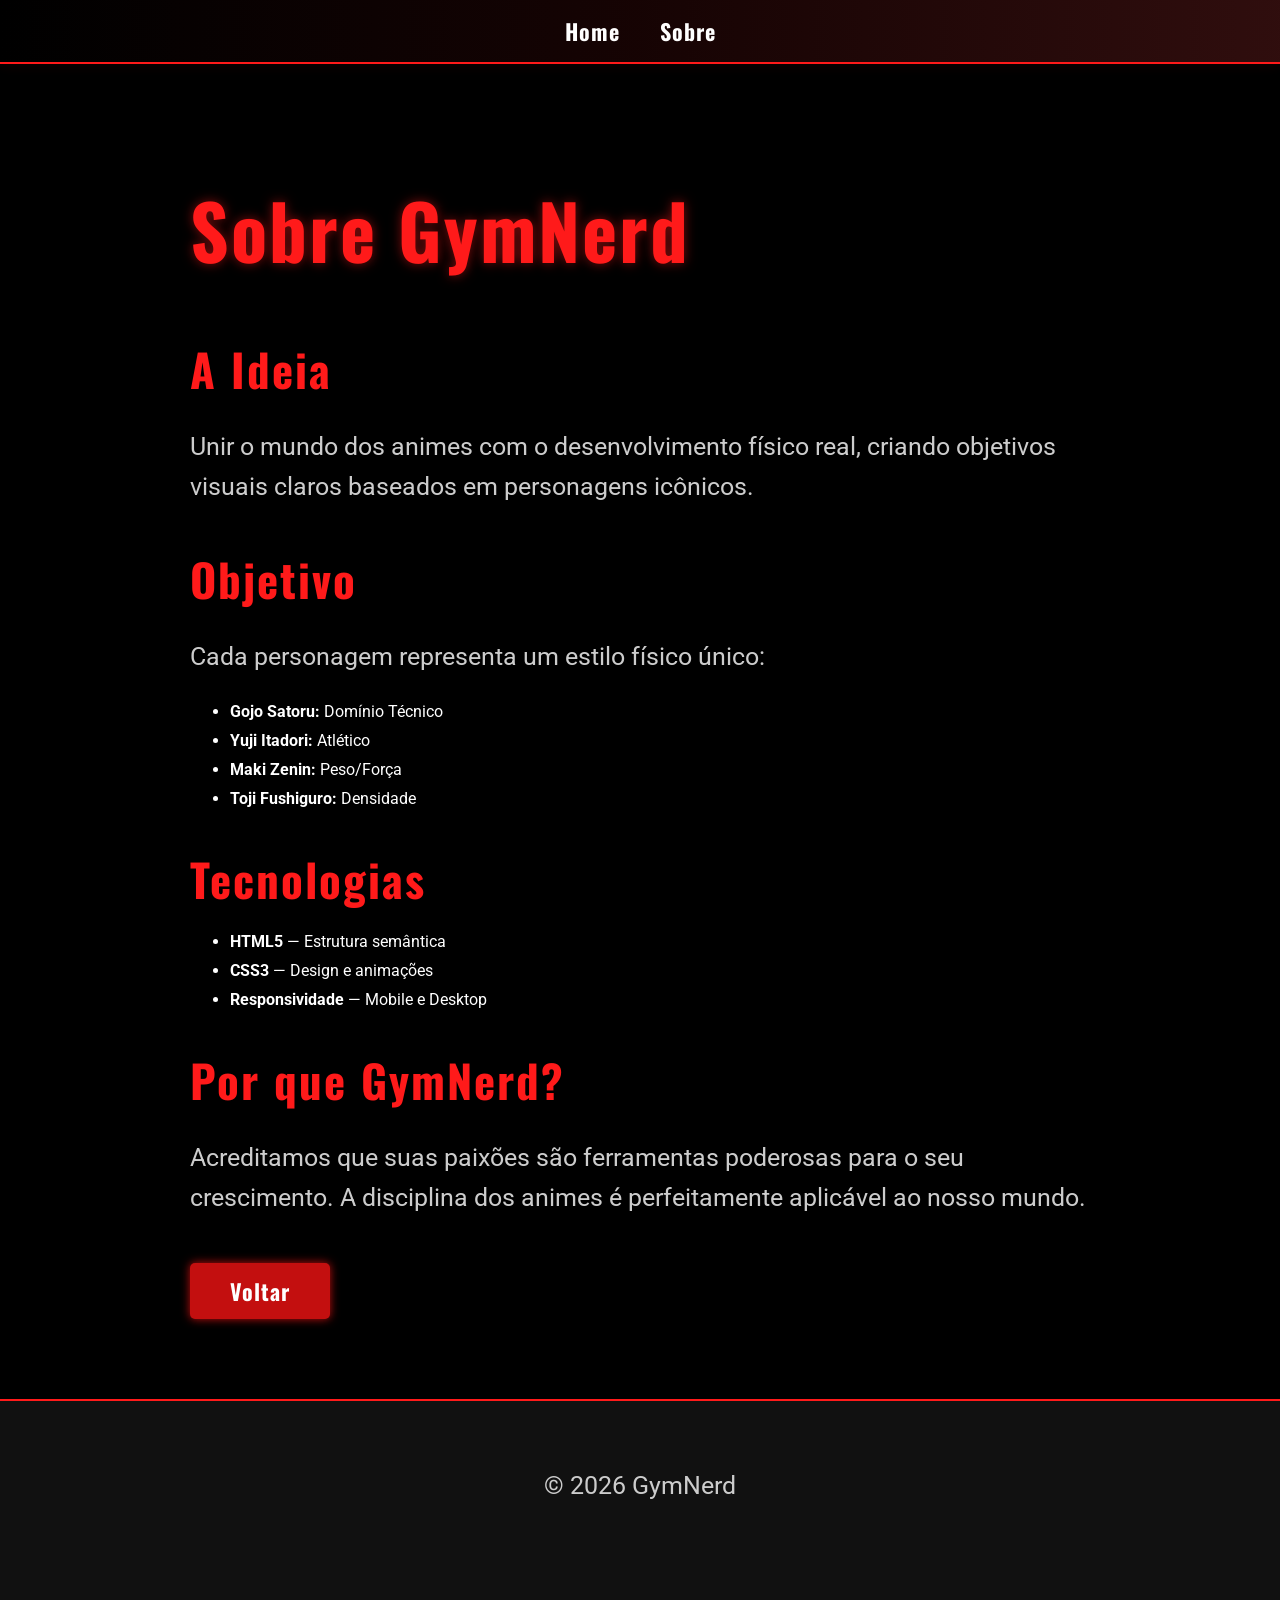
==== commit afed2aa2: "Update sobre.html" ====
--- a/sobre.html
+++ b/sobre.html
@@ -18,50 +18,31 @@
         <h1 class="titulo-principal">Sobre GymNerd</h1>
         <div class="sobre-conteudo">
             <h2 class="titulo-sessao">A Ideia</h2>
-            <p>Unir o mundo dos animes com o desenvolvimento físico real, criando objetivos visuais claros baseados em personagens icônicos. GymNerd é uma plataforma que transforma treinos em uma jornada inspirada por seus heróis favoritos.</p>
+            <p>Unir o mundo dos animes com o desenvolvimento físico real, criando objetivos visuais claros baseados em personagens icônicos.</p>
 
             <h2 class="titulo-sessao" id="objetivo">Objetivo</h2>
             <p>Cada personagem representa um estilo físico único:</p>
             <ul class="lista-tech">
-                <li><strong>Gojo Satoru:</strong> Domínio Técnico — Foco em desenvolvimentos equilibrados e controle muscular</li>
-                <li><strong>Yuji Itadori:</strong> Atlético — Desenvolvimento de capacidades explosivas e resistência</li>
-                <li><strong>Maki Zenin:</strong> Peso/Força — Treino de força pura e densidade muscular em proporção</li>
-                <li><strong>Toji Fushiguro:</strong> Densidade — Músculos compactos e funcionalidade máxima</li>
+                <li><strong>Gojo Satoru:</strong> Domínio Técnico</li>
+                <li><strong>Yuji Itadori:</strong> Atlético</li>
+                <li><strong>Maki Zenin:</strong> Peso/Força</li>
+                <li><strong>Toji Fushiguro:</strong> Densidade</li>
             </ul>
 
             <h2 class="titulo-sessao" id="tecnologias">Tecnologias</h2>
-            <p>O GymNerd foi desenvolvido com tecnologias web modernas:</p>
             <ul class="lista-tech">
                 <li><strong>HTML5</strong> — Estrutura semântica</li>
-                <li><strong>CSS3</strong> — Estilo moderno e animações</li>
-                <li><strong>Design Responsivo</strong> — Funciona em qualquer dispositivo</li>
+                <li><strong>CSS3</strong> — Design e animações</li>
+                <li><strong>Responsividade</strong> — Mobile e Desktop</li>
             </ul>
 
             <h2 class="titulo-sessao">Por que GymNerd?</h2>
-            <p>Treinar é mais do que estética; é sobre a mentalidade. Acreditamos que suas paixões são ferramentas poderosas para o seu crescimento. Personagens fictícios podem não ser reais, mas a disciplina que eles transmitem é perfeitamente aplicável ao nosso mundo.</p>
+            <p>Acreditamos que suas paixões são ferramentas poderosas para o seu crescimento. A disciplina dos animes é perfeitamente aplicável ao nosso mundo.</p>
         </div>
         <a href="index.html" class="btn-builds">Voltar</a>
     </main>
 
     <footer class="rodape-principal">
-        <div>
-            <div class="rodape-section">
-                <h3>PERSONAGENS</h3>
-                <ul>
-                    <li><a href="treinos/1.gojo.html">Gojo Satoru</a></li>
-                    <li><a href="treinos/2.maki.html">Maki Zenin</a></li>
-                    <li><a href="treinos/3.itadori.html">Yuji Itadori</a></li>
-                    <li><a href="treinos/4.toji.html">Toji Fushiguro</a></li>
-                </ul>
-            </div>
-            <div class="rodape-section">
-                <h3>NAVEGAÇÃO</h3>
-                <ul>
-                    <li><a href="index.html">Home</a></li>
-                    <li><a href="sobre.html">Sobre</a></li>
-                </ul>
-            </div>
-        </div>
         <div class="rodape-bottom">
             <p>© 2026 GymNerd</p>
         </div>
